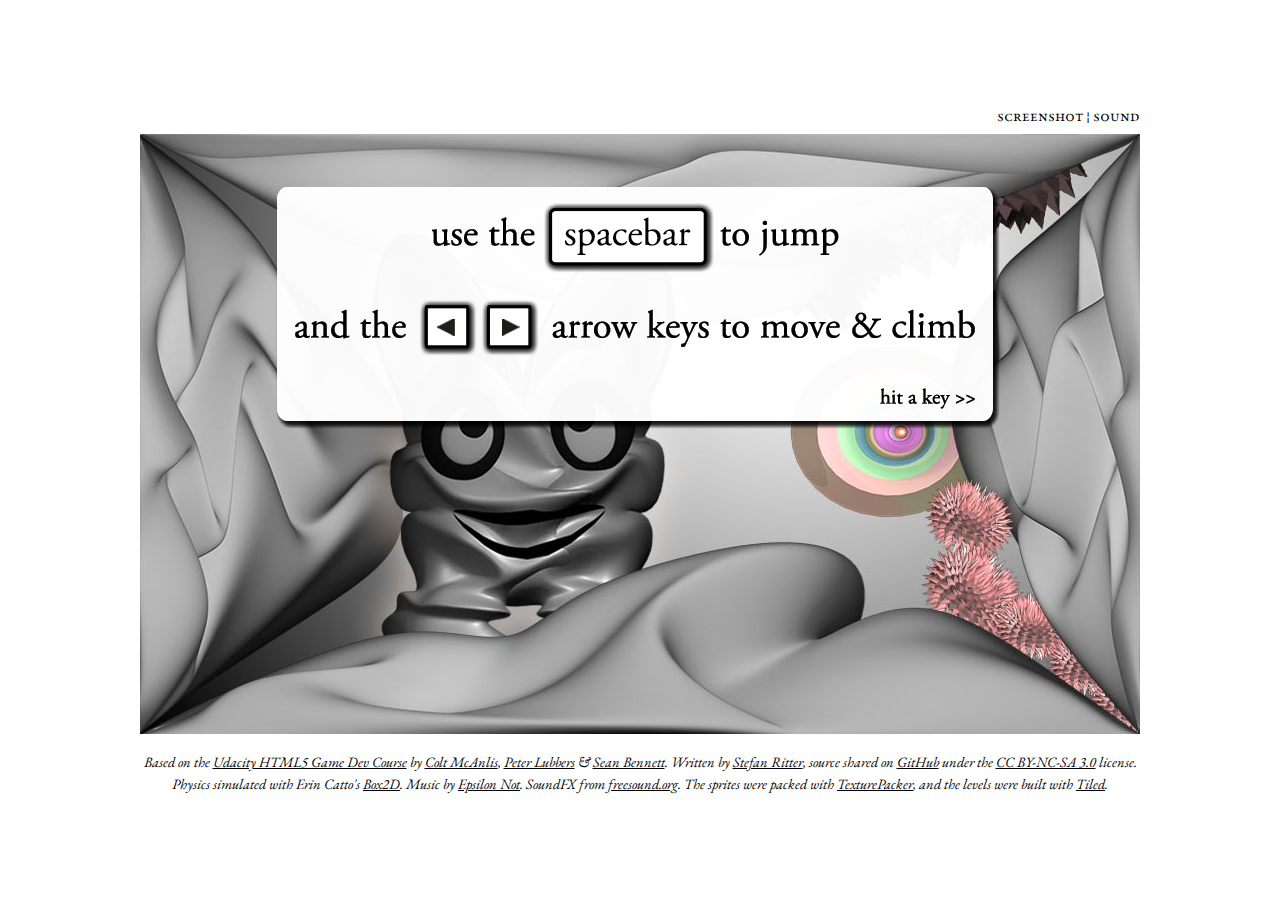
==== index.html @ 29f77eb5 "add new levels" ====
<!DOCTYPE html>
<html lang="en">
	<head>
		<meta charset="utf-8" />

		<!--
 		 *
 		 *  Hi there, have a look at my source files here:
		 *  https://github.com/stefanRitter/
 		 *
 		-->

		<title>Welcome to Creamy</title>
		<meta name="description" content="HTML5 Canvas game" />
		<meta name="author" content="Stefan Ritter" />

		<meta name="viewport" content="width=device-width, initial-scale=1.0" />

    <!-- fonts -->
    <link href='http://fonts.googleapis.com/css?family=EB+Garamond' rel='stylesheet' type='text/css'>

		<!-- styles -->
		<link href="stylesheets/application.css" rel="stylesheet" type="text/css">

    <!-- scripts -->
    <script src="javascripts/Core.js"></script>
    <script src="javascripts/Box2dWeb-2.1.a.3.min.js"></script>
    <script src="javascripts/PhysicsEngine.js"></script>
	</head>

	<body>

    <div class="horizontal-container">
      <div class="vertical-container">

    		<header class="mainheader">
    			<!-- <h1>Welcome to Creamy</h1> -->
          <p id="browserwarning">Sorry, I only tested this code in Google Chrome for desktop</p><p><a href="#" id="screenshot">screenshot</a> &#166; <a href="#" id="soundcontrol">sound</a></p>
    		</header>

        <div id="gamecontainer">
          <img id="logo" src="images/logo.jpg" height="600" width="1000"></img>
          <canvas id="game" height="600" width="1000"></canvas>
          <img id="levelup" src="images/levelup.gif" height="600" width="1000"></img>
        </div>

    		<footer class="mainfooter">
    			<p>
            Based on the <a href="https://www.udacity.com/course/cs255">Udacity HTML5 Game Dev Course</a> by <a href="http://mainroach.blogspot.com/">Colt McAnlis</a>, <a href="https://twitter.com/peterlubbers">Peter Lubbers</a> &amp; <a href="https://twitter.com/SeanUdacity">Sean Bennett</a>. Written by <a href="http://www.stefanritter.com">Stefan Ritter</a>, source shared on <a href="https://github.com/stefanRitter/creamyJS">GitHub</a> under the <a href="http://creativecommons.org/licenses/by-nc-sa/3.0/">CC BY-NC-SA 3.0</a> license.
    			</p>
          <p>
            Physics simulated with Erin Catto's <a href="http://box2d.org/">Box2D</a>. Music by <a href="http://freemusicarchive.org/music/Epsilon_Not/old_new_realism/10_vanilla_ice_cream">Epsilon Not</a>. SoundFX from <a href="http://www.freesound.org/">freesound.org</a>. The sprites were packed with <a href="http://www.codeandweb.com/texturepacker">TexturePacker</a>, and the levels were built with <a href="http://www.mapeditor.org/">Tiled</a>.
          </p>
    		</footer>
      </div>
    </div>

		<div id="loading"><img src="images/loading.gif" alt="loading..." /></div>

		<!-- scripts -->
    <script>
      if (navigator.userAgent.match(/(iPhone|iPod|iPad|Android|BlackBerry)/) || !navigator.userAgent.match(/(Chrome)/)  ) { 
        document.getElementById('browserwarning').style.visibility = 'visible';
      }
    </script>
    <script src="javascripts/AssetManager.js"></script>
    <script src="javascripts/GameEngine.js"></script>
    <script src="javascripts/Entity.js"></script>
    <script src="javascripts/SoundManager.js"></script>
    <script src="javascripts/InputEngine.js"></script>
    <script src="javascripts/Spritesheet.js"></script>
    <script src="javascripts/AnimatedEntity.js"></script>
    <script src="javascripts/TILEDmap.js"></script>
    <script src="javascripts/EnemyEntity.js"></script>
    <script src="javascripts/Background.js"></script>
    <script src="javascripts/GoalEntity.js"></script>
    <script src="javascripts/PlatformEntity.js"></script>
    <script src="javascripts/Player.js"></script>
    <script src="javascripts/application.js"></script>      

    <script type="text/javascript">

      var _gaq = _gaq || [];
      _gaq.push(['_setAccount', 'UA-37404240-1']);
      _gaq.push(['_trackPageview']);

      (function() {
        var ga = document.createElement('script'); ga.type = 'text/javascript'; ga.async = true;
        ga.src = ('https:' == document.location.protocol ? 'https://ssl' : 'http://www') + '.google-analytics.com/ga.js';
        var s = document.getElementsByTagName('script')[0]; s.parentNode.insertBefore(ga, s);
      })();

    </script>
	</body>
</html>
---- stylesheets/application.css ----
/*
 *  Hi there, have a look at my source files here:
 *  https://github.com/stefanRitter/
 *
 */
/* Global reset
 * http://meyerweb.com/eric/tools/css/reset/
 **************************************************************** */
/* line 14, ../sass/_base.sass */
html, body, div, span, applet, object, iframe, h1, h2, h3, h4, h5, h6, p, blockquote, pre, a, abbr, acronym, address, big, cite, code, del, dfn, em, img, ins, kbd, q, s, samp, small, strike, strong, sub, sup, tt, var, b, u, i, center, dl, dt, dd, ol, ul, li, fieldset, form, label, legend, table, caption, tbody, tfoot, thead, tr, th, td, article, aside, canvas, details, embed, figure, figcaption, footer, header, hgroup, menu, nav, output, ruby, section, summary, time, mark, audio, video {
  margin: 0;
  padding: 0;
  border: 0;
  font: inherit;
  vertical-align: baseline;
}

/* line 21, ../sass/_base.sass */
html, body {
  width: 100%;
  height: 100%;
  font-size: 16px;
}

/* SASS placeholder selector clearfix 
 * http://sasstwo.codeschool.com/
 **************************************************************** */
/* line 31, ../sass/_base.sass */
.clearfix {
  zoom: 1;
}
/* line 34, ../sass/_base.sass */
.clearfix:before,
.clearfix:after {
  content: "";
  display: table;
}
/* line 38, ../sass/_base.sass */
.clearfix:after {
  clear: both;
}

/* line 43, ../sass/_base.sass */
.group:after {
  content: "";
  display: table;
  clear: both;
}

/* line 13, ../sass/application.sass */
.horizontal-container {
  height: 100%;
  width: 90%;
  display: table;
  margin: 0 auto;
}

/* line 20, ../sass/application.sass */
.vertical-container {
  display: table-cell;
  vertical-align: middle;
  height: inherit;
  width: inherit;
  overflow: hidden;
}

/* line 27, ../sass/application.sass */
#loading {
  position: fixed;
  top: 45%;
  left: 6%;
  width: 100%;
  text-align: center;
  font: 1.6em "EB Garamond", serif;
}
/* line 34, ../sass/application.sass */
#loading img {
  display: inline-block;
}

/* line 39, ../sass/application.sass */
.mainheader {
  width: 1000px;
  margin: 0 auto;
  font: bold 2em Helvetica, sans-serif;
  display: block;
  padding-bottom: 2.5%;
}
/* line 46, ../sass/application.sass */
.mainheader p {
  float: right;
  font: 0.5em "EB Garamond", serif;
  font-variant: small-caps;
}
/* line 50, ../sass/application.sass */
.mainheader p a {
  text-decoration: none;
  color: black;
}

/* line 54, ../sass/application.sass */
#browserwarning {
  float: left;
  visibility: hidden;
  background-color: pink;
  padding-left: 1%;
  padding-right: 1%;
}

/* line 63, ../sass/application.sass */
#gamecontainer {
  clear: both;
  display: block;
  position: relative;
  left: 50%;
  width: 1000px;
  height: 600px;
}

/* line 71, ../sass/application.sass */
canvas {
  position: absolute;
  left: -50%;
}

/* line 75, ../sass/application.sass */
#logo {
  position: absolute;
  left: -50%;
}

/* line 79, ../sass/application.sass */
#levelup {
  position: absolute;
  left: -50%;
  display: none;
}

/* line 86, ../sass/application.sass */
.mainfooter {
  display: block;
  padding-top: 1.5%;
  width: 1000px;
  margin: 0 auto;
  font: italic 0.9em/1.5em "EB Garamond", serif;
  text-align: center;
}
/* line 93, ../sass/application.sass */
.mainfooter a {
  color: black;
}
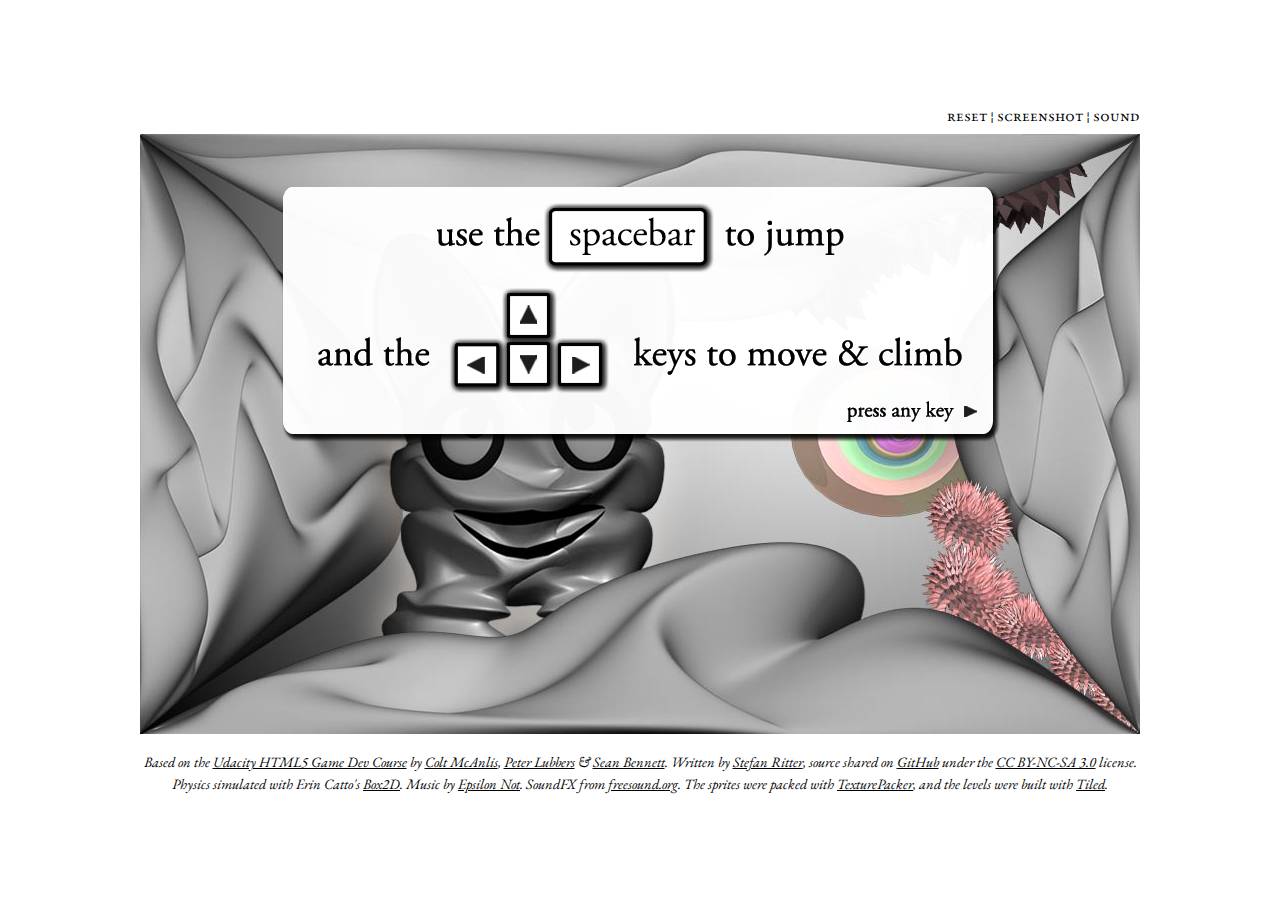
==== commit a2fd17c4: "cookie saves last finished level, add reset button to get back to level 0" ====
--- a/index.html
+++ b/index.html
@@ -35,7 +35,7 @@
 
     		<header class="mainheader">
     			<!-- <h1>Welcome to Creamy</h1> -->
-          <p id="browserwarning">Sorry, I only tested this code in Google Chrome for desktop</p><p><a href="#" id="screenshot">screenshot</a> &#166; <a href="#" id="soundcontrol">sound</a></p>
+          <p id="browserwarning">Sorry, I only tested this code in Google Chrome for desktop</p><p><a  href="#" id="resetbutton">reset</a> &#166; <a href="#" id="screenshot">screenshot</a> &#166; <a href="#" id="soundcontrol">sound</a></p>
     		</header>
 
         <div id="gamecontainer">
@@ -80,15 +80,15 @@
 
     <script type="text/javascript">
 
-      var _gaq = _gaq || [];
-      _gaq.push(['_setAccount', 'UA-37404240-1']);
-      _gaq.push(['_trackPageview']);
+    var _gaq = _gaq || [];
+    _gaq.push(['_setAccount', 'UA-40110931-1']);
+    _gaq.push(['_trackPageview']);
 
-      (function() {
-        var ga = document.createElement('script'); ga.type = 'text/javascript'; ga.async = true;
-        ga.src = ('https:' == document.location.protocol ? 'https://ssl' : 'http://www') + '.google-analytics.com/ga.js';
-        var s = document.getElementsByTagName('script')[0]; s.parentNode.insertBefore(ga, s);
-      })();
+    (function() {
+      var ga = document.createElement('script'); ga.type = 'text/javascript'; ga.async = true;
+      ga.src = ('https:' == document.location.protocol ? 'https://ssl' : 'http://www') + '.google-analytics.com/ga.js';
+      var s = document.getElementsByTagName('script')[0]; s.parentNode.insertBefore(ga, s);
+    })();
 
     </script>
 	</body>
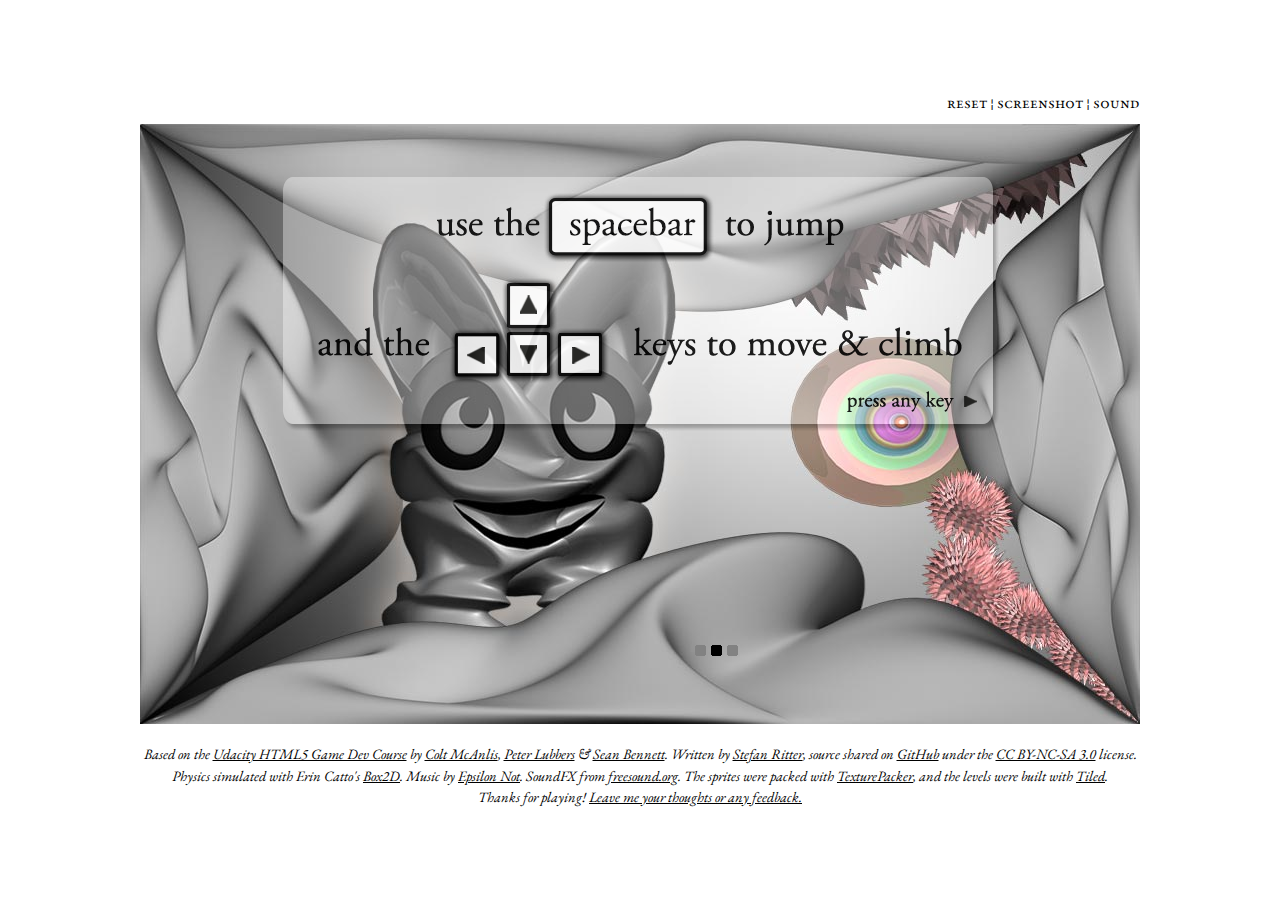
==== commit 80b6338f: "minified with closure compiler, & minor fixes" ====
--- a/index.html
+++ b/index.html
@@ -23,12 +23,11 @@
 		<link href="stylesheets/application.css" rel="stylesheet" type="text/css">
 
     <!-- scripts -->
-    <script src="javascripts/Core.js"></script>
     <script src="javascripts/Box2dWeb-2.1.a.3.min.js"></script>
-    <script src="javascripts/PhysicsEngine.js"></script>
 	</head>
 
 	<body>
+    <div id="winnerbackground"></div>
 
     <div class="horizontal-container">
       <div class="vertical-container">
@@ -51,6 +50,7 @@
           <p>
             Physics simulated with Erin Catto's <a href="http://box2d.org/">Box2D</a>. Music by <a href="http://freemusicarchive.org/music/Epsilon_Not/old_new_realism/10_vanilla_ice_cream">Epsilon Not</a>. SoundFX from <a href="http://www.freesound.org/">freesound.org</a>. The sprites were packed with <a href="http://www.codeandweb.com/texturepacker">TexturePacker</a>, and the levels were built with <a href="http://www.mapeditor.org/">Tiled</a>.
           </p>
+          <p>Thanks for playing! <a href="mailto:stefan@stefanritter.com">Leave me your thoughts or any feedback.</a></p>
     		</footer>
       </div>
     </div>
@@ -63,20 +63,8 @@
         document.getElementById('browserwarning').style.visibility = 'visible';
       }
     </script>
-    <script src="javascripts/AssetManager.js"></script>
-    <script src="javascripts/GameEngine.js"></script>
-    <script src="javascripts/Entity.js"></script>
-    <script src="javascripts/SoundManager.js"></script>
-    <script src="javascripts/InputEngine.js"></script>
-    <script src="javascripts/Spritesheet.js"></script>
-    <script src="javascripts/AnimatedEntity.js"></script>
-    <script src="javascripts/TILEDmap.js"></script>
-    <script src="javascripts/EnemyEntity.js"></script>
-    <script src="javascripts/Background.js"></script>
-    <script src="javascripts/GoalEntity.js"></script>
-    <script src="javascripts/PlatformEntity.js"></script>
-    <script src="javascripts/Player.js"></script>
-    <script src="javascripts/application.js"></script>      
+
+    <script src="javascripts/creamy-min.js"></script>      
 
     <script type="text/javascript">
 
--- a/stylesheets/application.css
+++ b/stylesheets/application.css
@@ -49,19 +49,19 @@
 
 /* line 13, ../sass/application.sass */
 .horizontal-container {
+  position: absolute;
   height: 100%;
-  width: 90%;
+  width: 100%;
   display: table;
-  margin: 0 auto;
+  overflow: hidden;
 }
 
-/* line 20, ../sass/application.sass */
+/* line 21, ../sass/application.sass */
 .vertical-container {
   display: table-cell;
   vertical-align: middle;
   height: inherit;
   width: inherit;
-  overflow: hidden;
 }
 
 /* line 27, ../sass/application.sass */
@@ -149,3 +149,51 @@
 .mainfooter a {
   color: black;
 }
+
+@-webkit-keyframes spin {
+  /* line 100, ../sass/application.sass */
+  0% {
+    -webkit-transform: rotate(0);
+  }
+
+  /* line 103, ../sass/application.sass */
+  100% {
+    -webkit-transform: rotate(360deg);
+  }
+}
+
+@keyframes spin {
+  /* line 107, ../sass/application.sass */
+  0% {
+    transform: rotate(0);
+  }
+
+  /* line 110, ../sass/application.sass */
+  100% {
+    transform: rotate(360deg);
+  }
+}
+
+/* line 113, ../sass/application.sass */
+#winnerbackground {
+  width: 100%;
+  height: 100%;
+  position: absolute;
+  overflow: hidden;
+}
+
+/* line 119, ../sass/application.sass */
+.won {
+  -webkit-animation-duration: 3s;
+  -webkit-animation-name: spin;
+  -webkit-animation-iteration-count: infinite;
+  -webkit-animation-timing-function: linear;
+  animation-duration: 3s;
+  animation-name: spin;
+  animation-iteration-count: infinite;
+  animation-timing-function: linear;
+  width: 200%;
+  position: relative;
+  top: -50%;
+  left: -50%;
+}
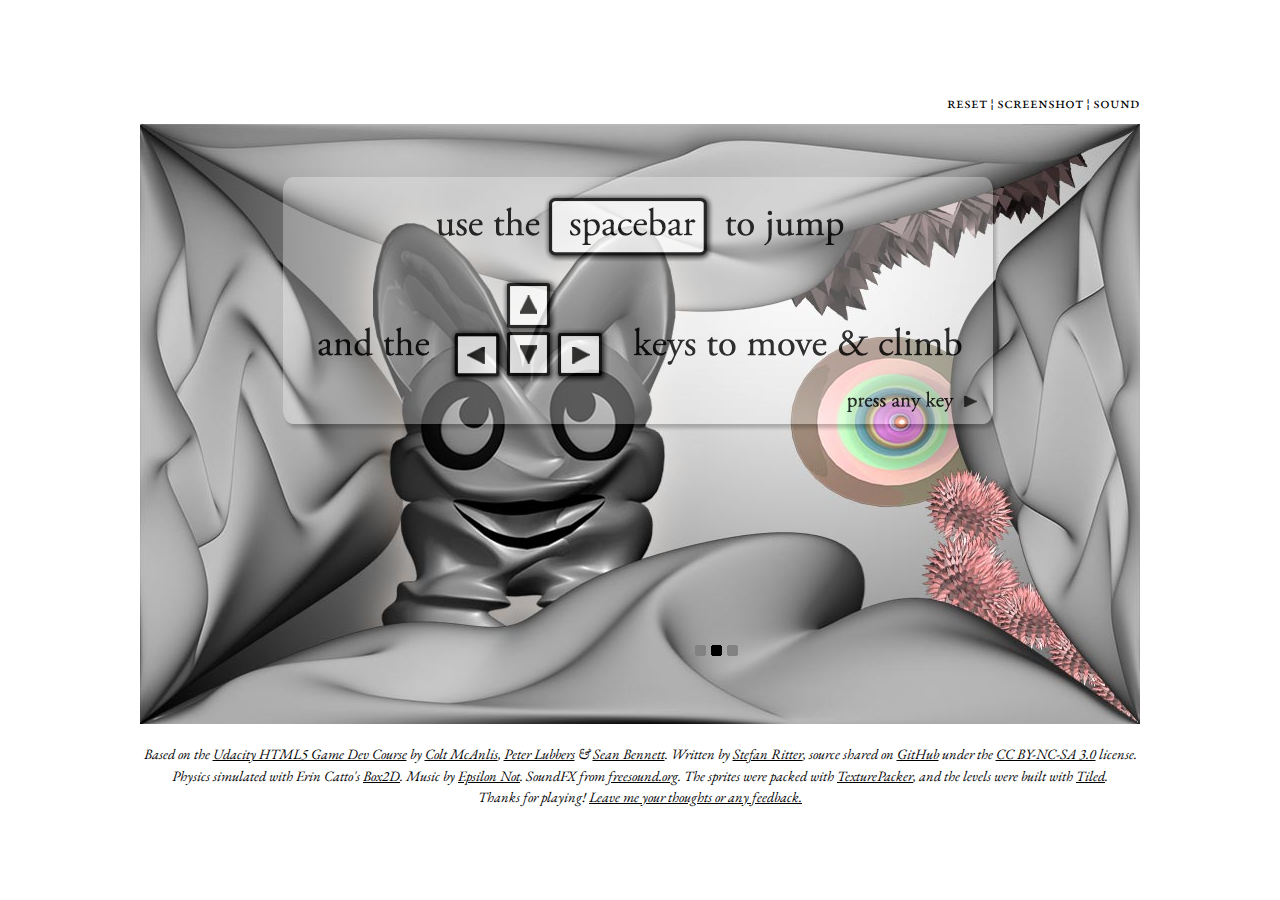
==== commit 2e97c6b9: "add rel=author" ====
--- a/index.html
+++ b/index.html
@@ -13,6 +13,7 @@
 		<title>Welcome to Creamy</title>
 		<meta name="description" content="HTML5 Canvas game" />
 		<meta name="author" content="Stefan Ritter" />
+    <link rel="author" href="https://plus.google.com/115904556340885582567?rel=author" />
 
 		<meta name="viewport" content="width=device-width, initial-scale=1.0" />
 
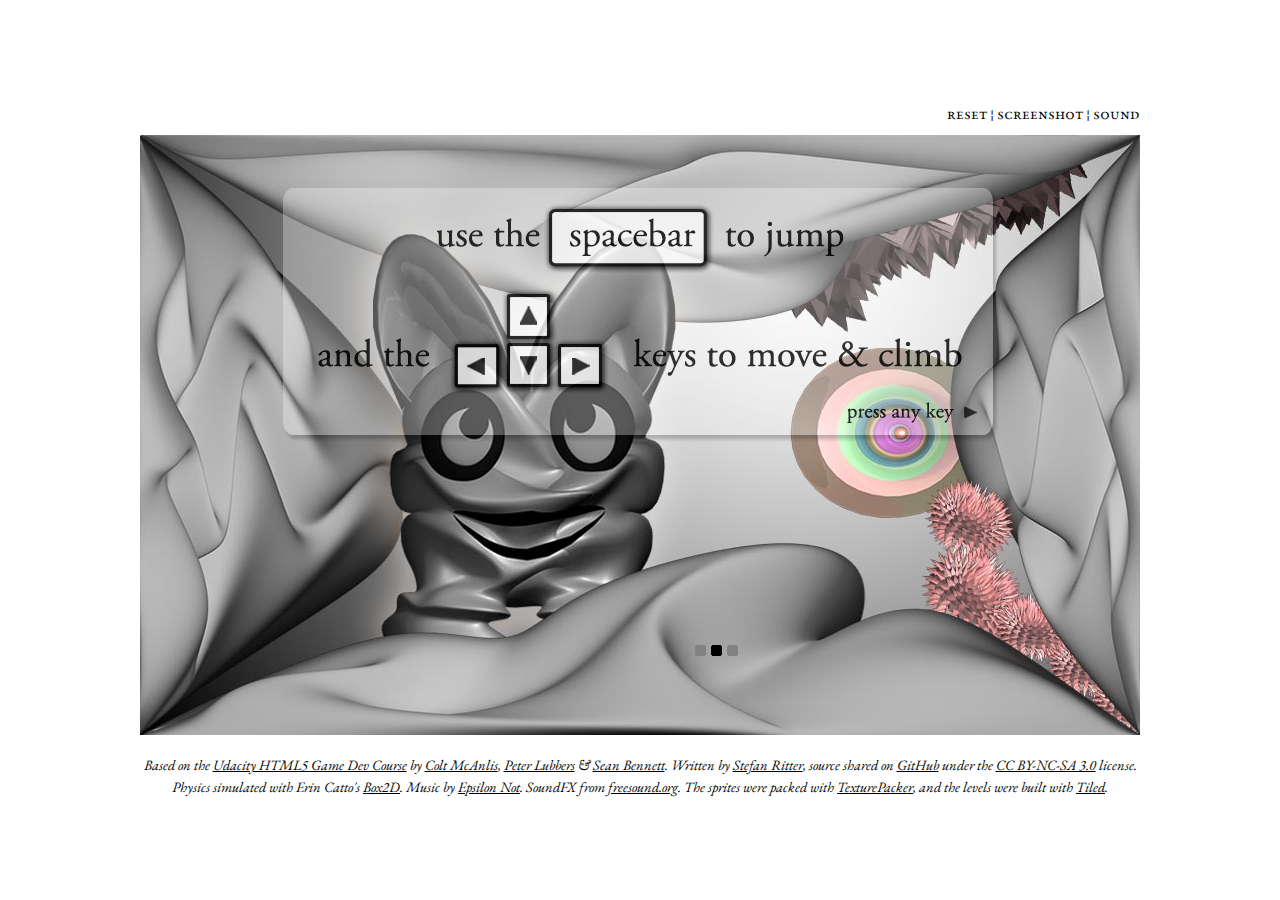
==== commit 81df271b: "turn off sound for now" ====
--- a/index.html
+++ b/index.html
@@ -1,42 +1,43 @@
 <!DOCTYPE html>
 <html lang="en">
-	<head>
-		<meta charset="utf-8" />
+  <head>
+    <meta charset="utf-8" />
 
-		<!--
- 		 *
- 		 *  Hi there, have a look at my source files here:
-		 *  https://github.com/stefanRitter/
- 		 *
- 		-->
+    <!--
+     *
+     *  Hi there, have a look at my source files here:
+     *  https://github.com/stefanRitter/
+     *
+    -->
 
-		<title>Welcome to Creamy</title>
-		<meta name="description" content="HTML5 Canvas game" />
-		<meta name="author" content="Stefan Ritter" />
-    <link rel="author" href="https://plus.google.com/115904556340885582567?rel=author" />
+    <title>Welcome to Creamy</title>
+    <meta name="description" content="HTML5 Canvas game" />
+    <meta name="author" content="Stefan Ritter" />
 
-		<meta name="viewport" content="width=device-width, initial-scale=1.0" />
+    <meta name="viewport" content="width=device-width, initial-scale=1.0" />
 
     <!-- fonts -->
     <link href='http://fonts.googleapis.com/css?family=EB+Garamond' rel='stylesheet' type='text/css'>
 
-		<!-- styles -->
-		<link href="stylesheets/application.css" rel="stylesheet" type="text/css">
+    <!-- styles -->
+    <link href="stylesheets/application.css" rel="stylesheet" type="text/css">
 
     <!-- scripts -->
+    <script src="javascripts/Core.js"></script>
     <script src="javascripts/Box2dWeb-2.1.a.3.min.js"></script>
-	</head>
+    <script src="javascripts/PhysicsEngine.js"></script>
+  </head>
 
-	<body>
+  <body>
     <div id="winnerbackground"></div>
 
     <div class="horizontal-container">
       <div class="vertical-container">
 
-    		<header class="mainheader">
-    			<!-- <h1>Welcome to Creamy</h1> -->
+        <header class="mainheader">
+          <!-- <h1>Welcome to Creamy</h1> -->
           <p id="browserwarning">Sorry, I only tested this code in Google Chrome for desktop</p><p><a  href="#" id="resetbutton">reset</a> &#166; <a href="#" id="screenshot">screenshot</a> &#166; <a href="#" id="soundcontrol">sound</a></p>
-    		</header>
+        </header>
 
         <div id="gamecontainer">
           <img id="logo" src="images/logo.jpg" height="600" width="1000"></img>
@@ -44,28 +45,39 @@
           <img id="levelup" src="images/levelup.gif" height="600" width="1000"></img>
         </div>
 
-    		<footer class="mainfooter">
-    			<p>
+        <footer class="mainfooter">
+          <p>
             Based on the <a href="https://www.udacity.com/course/cs255">Udacity HTML5 Game Dev Course</a> by <a href="http://mainroach.blogspot.com/">Colt McAnlis</a>, <a href="https://twitter.com/peterlubbers">Peter Lubbers</a> &amp; <a href="https://twitter.com/SeanUdacity">Sean Bennett</a>. Written by <a href="http://www.stefanritter.com">Stefan Ritter</a>, source shared on <a href="https://github.com/stefanRitter/creamyJS">GitHub</a> under the <a href="http://creativecommons.org/licenses/by-nc-sa/3.0/">CC BY-NC-SA 3.0</a> license.
-    			</p>
+          </p>
           <p>
             Physics simulated with Erin Catto's <a href="http://box2d.org/">Box2D</a>. Music by <a href="http://freemusicarchive.org/music/Epsilon_Not/old_new_realism/10_vanilla_ice_cream">Epsilon Not</a>. SoundFX from <a href="http://www.freesound.org/">freesound.org</a>. The sprites were packed with <a href="http://www.codeandweb.com/texturepacker">TexturePacker</a>, and the levels were built with <a href="http://www.mapeditor.org/">Tiled</a>.
           </p>
-          <p>Thanks for playing! <a href="mailto:stefan@stefanritter.com">Leave me your thoughts or any feedback.</a></p>
-    		</footer>
+        </footer>
       </div>
     </div>
 
-		<div id="loading"><img src="images/loading.gif" alt="loading..." /></div>
+    <div id="loading"><img src="images/loading.gif" alt="loading..." /></div>
 
-		<!-- scripts -->
+    <!-- scripts -->
     <script>
       if (navigator.userAgent.match(/(iPhone|iPod|iPad|Android|BlackBerry)/) || !navigator.userAgent.match(/(Chrome)/)  ) { 
         document.getElementById('browserwarning').style.visibility = 'visible';
       }
     </script>
-
-    <script src="javascripts/creamy-min.js"></script>      
+    <script src="javascripts/AssetManager.js"></script>
+    <script src="javascripts/GameEngine.js"></script>
+    <script src="javascripts/Entity.js"></script>
+    <script src="javascripts/SoundManager.js"></script>
+    <script src="javascripts/InputEngine.js"></script>
+    <script src="javascripts/Spritesheet.js"></script>
+    <script src="javascripts/AnimatedEntity.js"></script>
+    <script src="javascripts/TILEDmap.js"></script>
+    <script src="javascripts/EnemyEntity.js"></script>
+    <script src="javascripts/Background.js"></script>
+    <script src="javascripts/GoalEntity.js"></script>
+    <script src="javascripts/PlatformEntity.js"></script>
+    <script src="javascripts/Player.js"></script>
+    <script src="javascripts/application.js"></script>      
 
     <script type="text/javascript">
 
@@ -80,5 +92,5 @@
     })();
 
     </script>
-	</body>
+  </body>
 </html>
